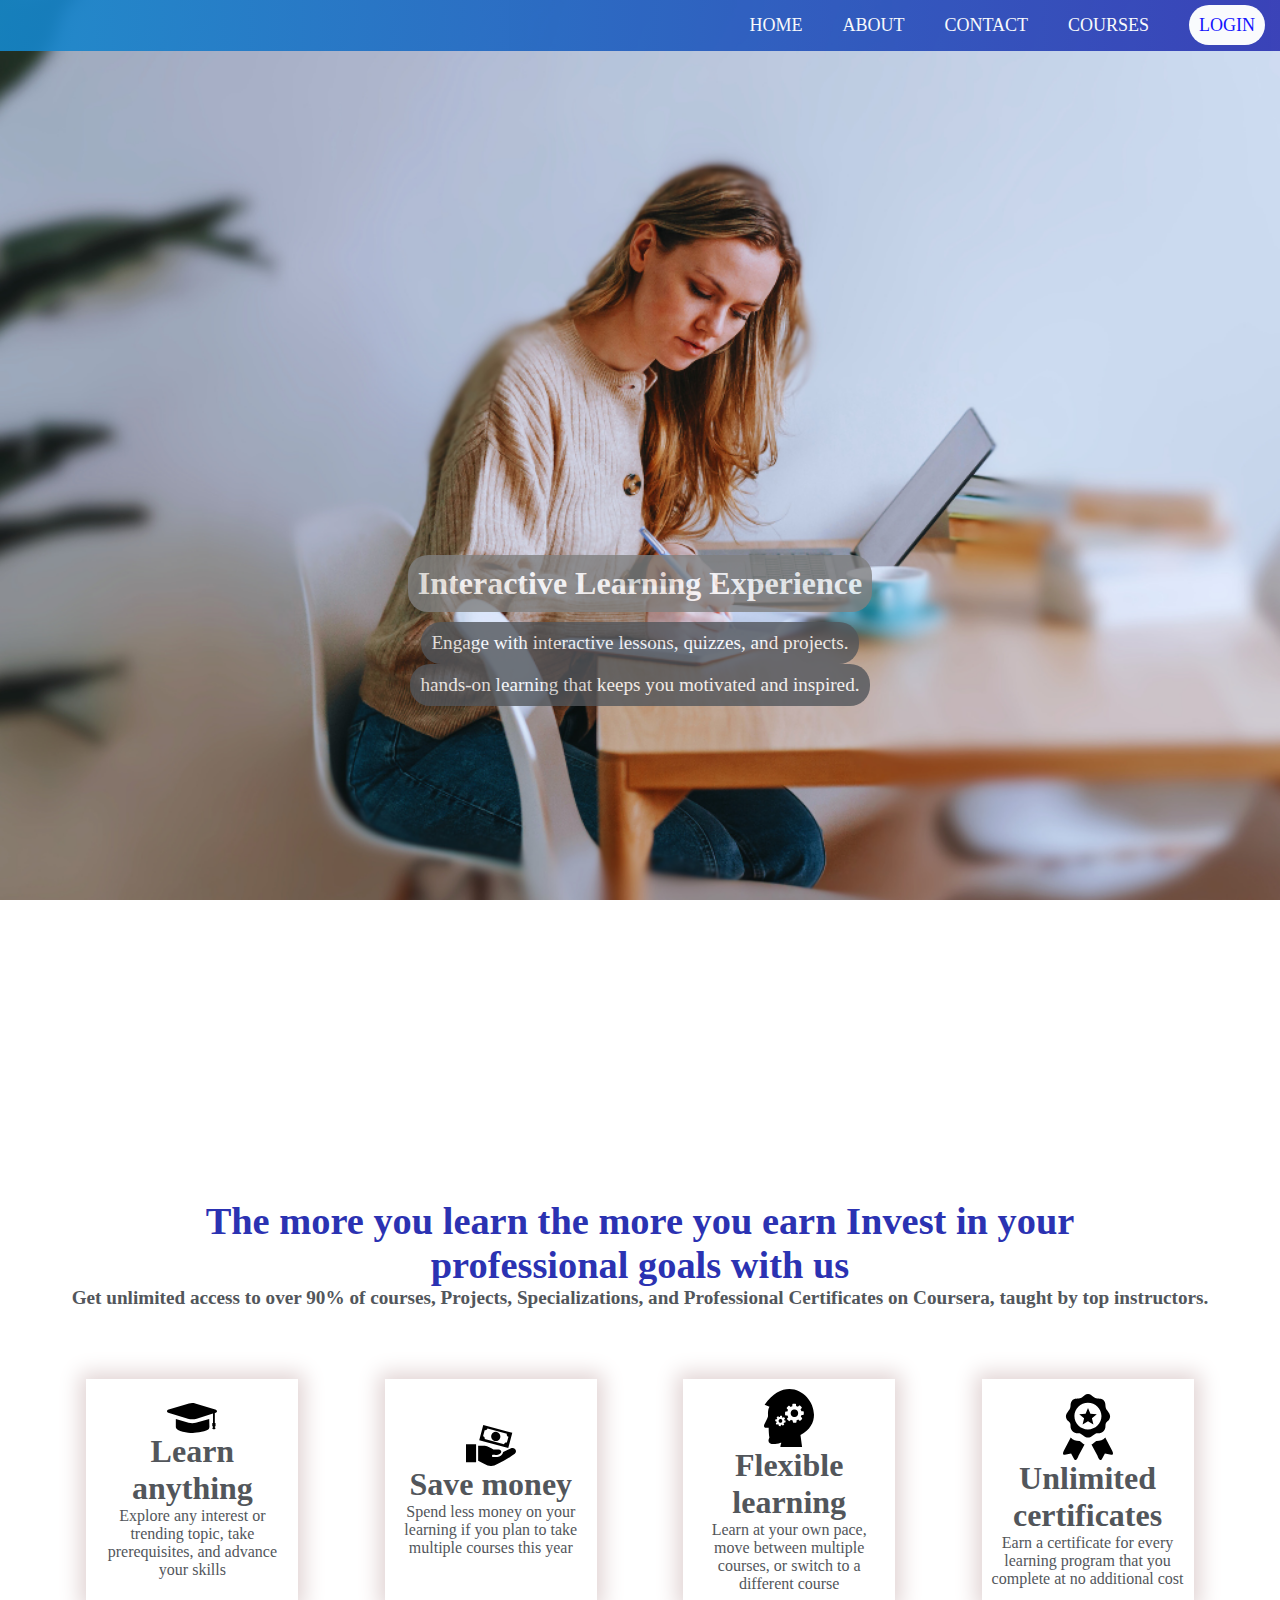
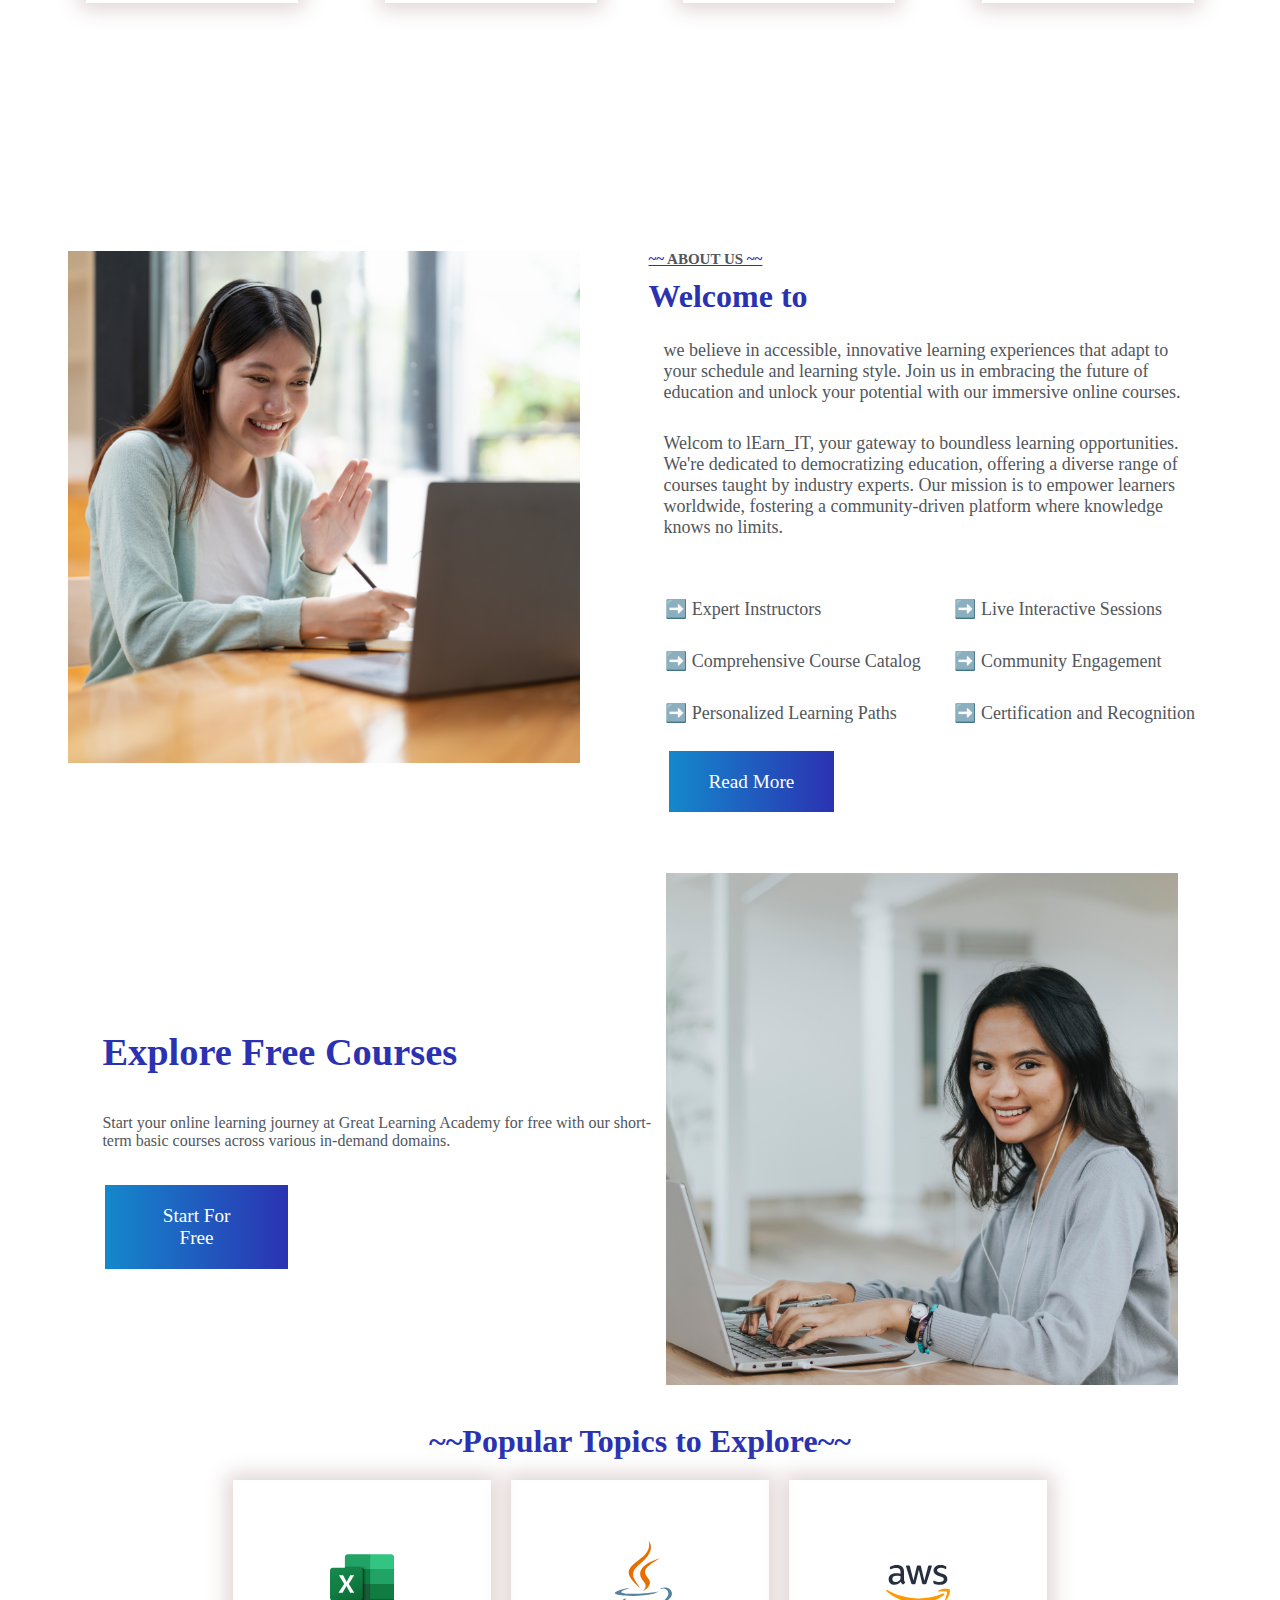
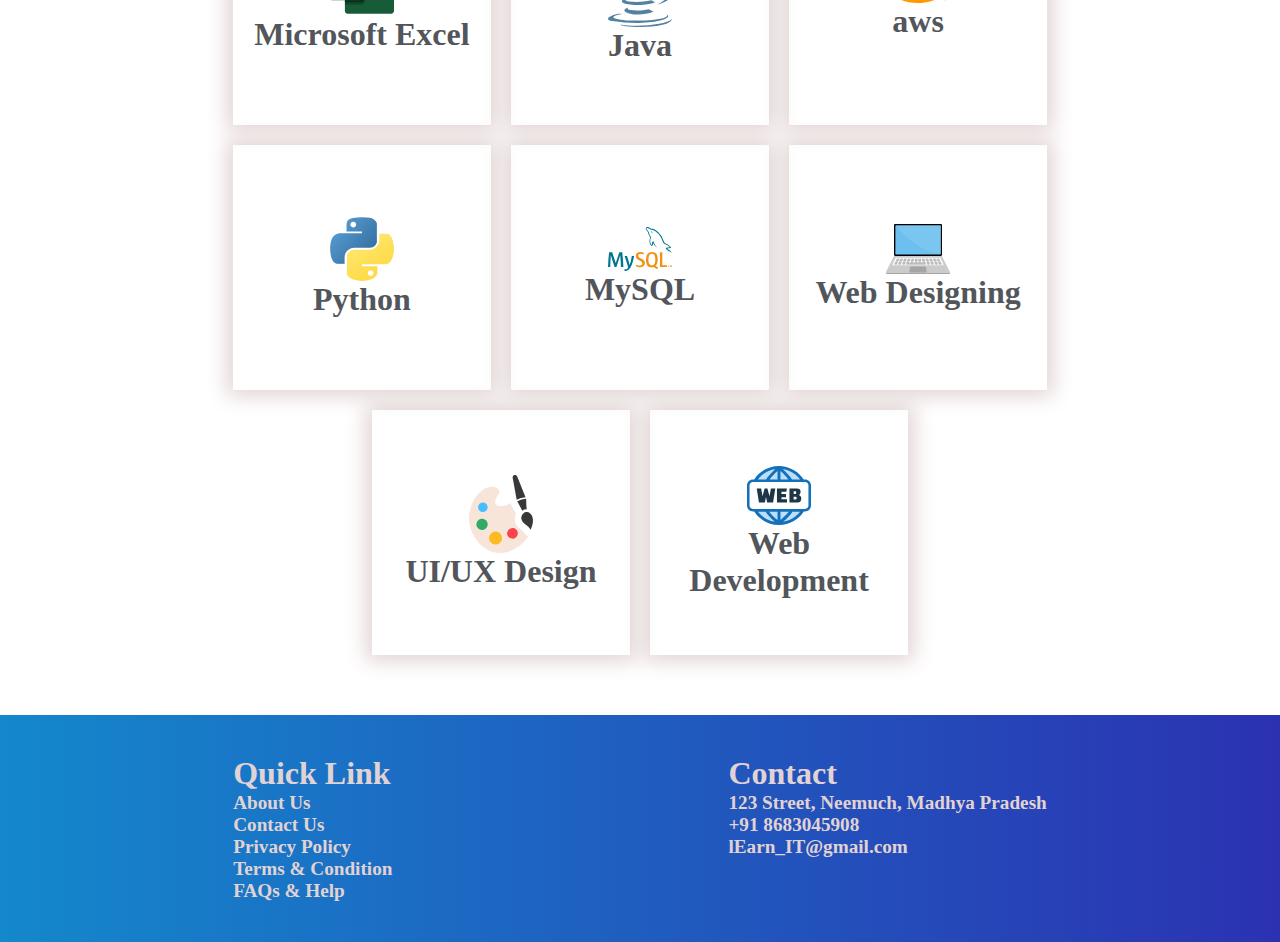
==== index.html @ a5e58083 "Add files via upload" ====
<!DOCTYPE html>
<html lang="en">

<head>
    <meta charset="UTF-8">
    <meta name="viewport" content="width=device-width, initial-scale=1.0">
    <title></title>
    <link rel="stylesheet" href="style.css">
    <link rel="stylesheet" href="utils.css">

</head>

<body>
    <section id="header">
        <header>
            <nav>
                <ul class="flex navigation">
                    <li><a href="/index.html" class="color1 dec-none">Home</a></li>
                    <li><a href="/about.html" class="color1 dec-none">About</a></li>
                    <li><a href="/contact.html" class="color1 dec-none">Contact</a></li>
                    <li><a href="/courses.html" class="color1 dec-none">Courses</a></li>
                    <li><a href="/login.html" class="button dec-none">Login</a></li>
                </ul>
            </nav>
            <div class="nav2">
                <h1>Interactive Learning Experience</h1>
                <p>Engage with interactive lessons, quizzes, and
                    projects. </p>
                <p>hands-on learning that keeps you motivated and inspired.</p>
            </div>
        </header>
    </section>
    <section id="header2">
        <div class="row1-2">
            <div class="row1">
                <h1>The more you learn the more you earn Invest in your professional goals with us</h1>
                <p>Get unlimited access to over 90% of courses, Projects, Specializations, and Professional Certificates
                    on
                    Coursera,
                    taught by top instructors.</p>
            </div>
            <div class="row2">
                <div class="card">
                    <img src="/graduation-cap-icon.svg" alt="learn">
                    <h1>Learn anything</h1>
                    <p>Explore any interest or trending topic, take prerequisites, and advance your skills</p>
                </div>
                <div class="card">
                    <img src="/hand-money-income-note-icon.svg" alt="save">
                    <h1>Save money</h1>
                    <p>Spend less money on your learning if you plan to take multiple courses this year</p>
                </div>
                <div class="card">
                    <img src="/solution-strategy-icon.svg" alt="Mind">
                    <h1>Flexible learning</h1>
                    <p>Learn at your own pace, move between multiple courses, or switch to a different course</p>
                </div>
                <div class="card">
                    <img src="/certificate-medal-quality-icon.svg" alt="certificate">
                    <h1>Unlimited certificates</h1>
                    <p>Earn a certificate for every learning program that you complete at no additional cost</p>
                </div>
            </div>
        </div>
    </section>
    <section id="about">
        <div class="about-img">
            <img src="/about-img.png" alt="about">
        </div>
        <div class="about-text">
            <h1><span style="color: #2b32b2;">~~ </span>ABOUT US <span style="color: #2b32b2;">~~ </span></h1>
            <h2>Welcome to</h2>
            <p>we believe in accessible, innovative learning experiences that adapt to your schedule and learning style.
                Join us in
                embracing the future of education and unlock your potential with our immersive online courses.

            </p>
            <p>Welcom to lEarn_IT, your gateway to boundless learning opportunities. We're dedicated to
                democratizing
                education,
                offering a diverse range of courses taught by industry experts. Our mission is to empower learners
                worldwide, fostering
                a community-driven platform where knowledge knows no limits.</p>
            </p>
            <div class="about-2">
                <div>
                    <p>➡️ Expert Instructors</p>
                    <p>➡️ Comprehensive Course Catalog</p>
                    <p>➡️ Personalized Learning Paths</p>
                </div>
                <div>
                    <p>➡️ Live Interactive Sessions</p>
                    <p>➡️ Community Engagement</p>
                    <p>➡️ Certification and Recognition</p>
                </div>
            </div>
            <a href="/about.html" class="button-2">Read More</a>
        </div>
        <div class="explore-more">
            <div class="explore-more-text">
                <h2>Explore Free Courses</h2>
                <p>Start your online learning journey at Great Learning Academy for free with our short-term basic
                    courses
                    across various
                    in-demand domains.
                    <a href="/courses.html" class="button-2">Start For Free</a>
            </div>
            <div class="explore-img">
                <img src="/explore-img.png" alt="explore">
            </div>
        </div>
        <div class="poularCoursesContainer">
            <h2>~~Popular Topics to Explore~~</h2>
            <div class="popular-courses">
                <div class="card1">
                    <img src="/microsoft-excel-icon.svg" alt="PopularCourses">
                    <h1>Microsoft Excel</h1>
                </div>
                <div class="card1">
                    <img src="/java-programming-language-icon.svg" alt="PopularCourses">
                    <h1>Java</h1>
                </div>
                <div class="card1">
                    <img src="/aws-icon.svg" alt="PopularCourses">
                    <h1>aws</h1>
                </div>
                <div class="card1">
                    <img src="/python-programming-language-icon.svg" alt="PopularCourses">
                    <h1>Python</h1>
                </div>
                <div class="card1">
                    <img src="/mysql-icon.svg" alt="PopularCourses">
                    <h1>MySQL</h1>
                </div>
                <div class="card1">
                    <img src="/laptop-open-icon.svg" alt="">
                    <h1>Web Designing</h1>
                </div>
                <div class="card1">
                    <img src="/painting-icon.svg" alt="PopularCourses">
                    <h1>UI/UX Design</h1>
                </div>
                <div class="card1">
                    <img src="/web-globe-icon.svg" alt="PopularCourses">
                    <h1>Web Development</h1>
                </div>
            </div>
        </div>
    </section>
    <footer>
        <div class="left">
            <ul>
                <li style="font-size: xx-large;">Quick Link</li>
                <li>About Us</li>
                <li>Contact Us</li>
                <li>Privacy Policy </li>
                <li>Terms & Condition</li>
                <li>FAQs & Help</li>
        </div>
        <div class="center">
            <ul>
                <li style="font-size: xx-large;">Contact</li>
                <li>123 Street, Neemuch, Madhya Pradesh</li>

                <li> +91 8683045908</li>

                <li>lEarn_IT@gmail.com</li>
            </ul>
        </div>
    </footer>
</body>

</html>
---- style.css ----
* {
    margin: 0;
    padding: 0;
    font-family: serif;
}

body::-webkit-scrollbar {
    display: none;
}

/* Header Section */

nav {
    background-image: linear-gradient(to right, #1488cc, #2b32b2);
    padding: 10px;
    position: relative;
    opacity: 90%;
}

.nav2 {
    position: relative;
    background-image: url(/banner.png);
    background-repeat: no-repeat;
    background-size: cover;
    background-position: center;
    height: 100vh;
    width: 100vw;
    display: flex;
    top: -51px;
    z-index: -1;
    display: flex;
    flex-direction: column;
    align-items: center;
    justify-content: center;
}

.nav2 h1 {
    font-size: xx-large;
    bottom: 20vh;
    color: white;
    background-color: gray;
    text-align: center;
    opacity: 80%;
    padding: 10px;
    margin: 10px;
    margin-top: 40vh;
    border-radius: 20px;
}

.nav2 p {
    font-size: larger;
    bottom: 5vh;
    color: white;
    background-color: #52565b;
    opacity: 80%;
    padding: 10px;
    border-radius: 20px;
}

.navigation {
    gap: 40px;
    list-style: none;
    font-size: large;
    margin: 5px;
    text-transform: uppercase;
}

.row1-2 {
    height: 100vh;
    display: flex;
    flex-direction: column;
    justify-content: center;
}

.row1 {
    display: flex;
    flex-direction: column;
    justify-content: center;
    align-items: center;
    text-align: center;
}

.row1 h1 {
    color: #2b32b2;
    font-size: 3vw;
    width: 80vw;
}

.row1 p {
    color: #52565b;
    font-weight: bold;
    font-size: larger;
}

.row2 {
    display: flex;
    justify-content: space-evenly;
    width: 100vw;
    flex-wrap: wrap;
}

.card {
    color: #52565b;
    margin-top: 70px;
    width: 15vw;
    display: flex;
    flex-direction: column;
    justify-content: center;
    align-items: center;
    box-shadow: #e1d3d3 0px 0px 20px 6px;
    padding: 10px;
    text-align: center;
}

.card:hover {
    cursor: context-menu;
    box-shadow: inset #e1d3d3 0px 0px 20px 6px;
    transform: scale(1, 1.07);
    transform-origin: bottom;
    transition-duration: 100ms;
    /* background-color: #2b32b2; */
}

.card img {
    justify-content: center;
    width: 50px;
}

#about {
    display: flex;
    flex-wrap: wrap;
    justify-content: space-evenly;
    color: #52565b;
}

.about-img img {
    width: 40vw;
}

.about-text {
    width: 44vw;
}

.about-text h1 {
    font-size: 15px;
    text-decoration: underline #2b32b2;
}

.about-text h2 {
    font-size: xx-large;
    font-weight: bold;
    padding: 10px 0px 10px 0px;
    color: #2b32b2;
}

.about-text a {
    margin-left: 20px;
    padding: 20px 40px 20px 40px;
}

.about-text p {
    font-size: large;
    padding: 15px;
}

.about-2 {
    display: flex;
    justify-content: space-around;
    margin-bottom: 32px;
}

.explore-more {
    margin-top: 80px;
    display: flex;
    justify-content: space-around;
    margin-bottom: 32px;
}

.explore-more-text {
    width: 44vw;
    display: flex;
    flex-direction: column;
    gap: 30px;
    justify-content: center;
    position: relative;
    top: 3px;
}

.explore-more-text h2 {
    font-size: 3vw;
    font-weight: bolder;
    padding: 10px 0px 10px 0px;
    color: #2b32b2;
}

.explore-img img {
    width: 40vw;
}

.explore-more a {
    position: relative;
    display: block;
    margin-left: 20px;
    right: 17px;
    top: 20px;
    padding: 20px 40px 20px 40px;
    width: 8vw;
}

.popular-courses {
    display: flex;
    flex-wrap: wrap;
    flex-direction: row;
    gap: 20px;
    width: 85vw;
    justify-content: center;
    align-items: center;
    align-content: center;
    text-align: center;
    margin-bottom: 60px;
}

.card1 {
    color: #52565b;
    width: 18.6vw;
    height: 25vh;
    display: flex;
    flex-direction: column;
    justify-content: center;
    align-items: center;
    box-shadow: #e1d3d3 0px 0px 20px 6px;
    padding: 10px;
    text-align: center;
}

.card1 img {
    width: 5vw;
}

.poularCoursesContainer h2 {
    text-align: center;
    padding-top: 2px;
    color: #2b32b2;
    margin-bottom: 20px;
    font-size: xx-large;
    font-weight: bolder;
}

footer {
    display: flex;
    flex-direction: row;
    justify-content: center;
    gap: 20vw;
    background-image: linear-gradient(to right, #1488cc, #2b32b2);
}

footer ul {
    list-style: none;
    padding: 40px;
}

footer ul li {
    color: #e1d3d3;
    font-size: larger;
    font-weight: bolder;
    cursor: pointer;
}
---- utils.css ----
.button {
    color: blue;
    background-color: white;
    border-radius: 50px;
    padding: 10px;
}

.button:hover {
    box-shadow: white 0px 0px 20px 7px;
}

.flex {
    display: flex;
    justify-content: flex-end;
}

.color1 {
    color: white;
}

.dec-none {
    text-decoration: none;
}

.button-2 {
    margin-top: 15px;
    background-image: linear-gradient(to right, #1488cc, #2b32b2);
    width: 15vw;
    text-align: center;
    font-size: larger;
    cursor: pointer;
    color: white;
    text-decoration: none;
}

.button-2:hover {
    box-shadow: #2b32b2 0px 0px 20px 8px;
    text-shadow: white 0px 0px 11px;
}
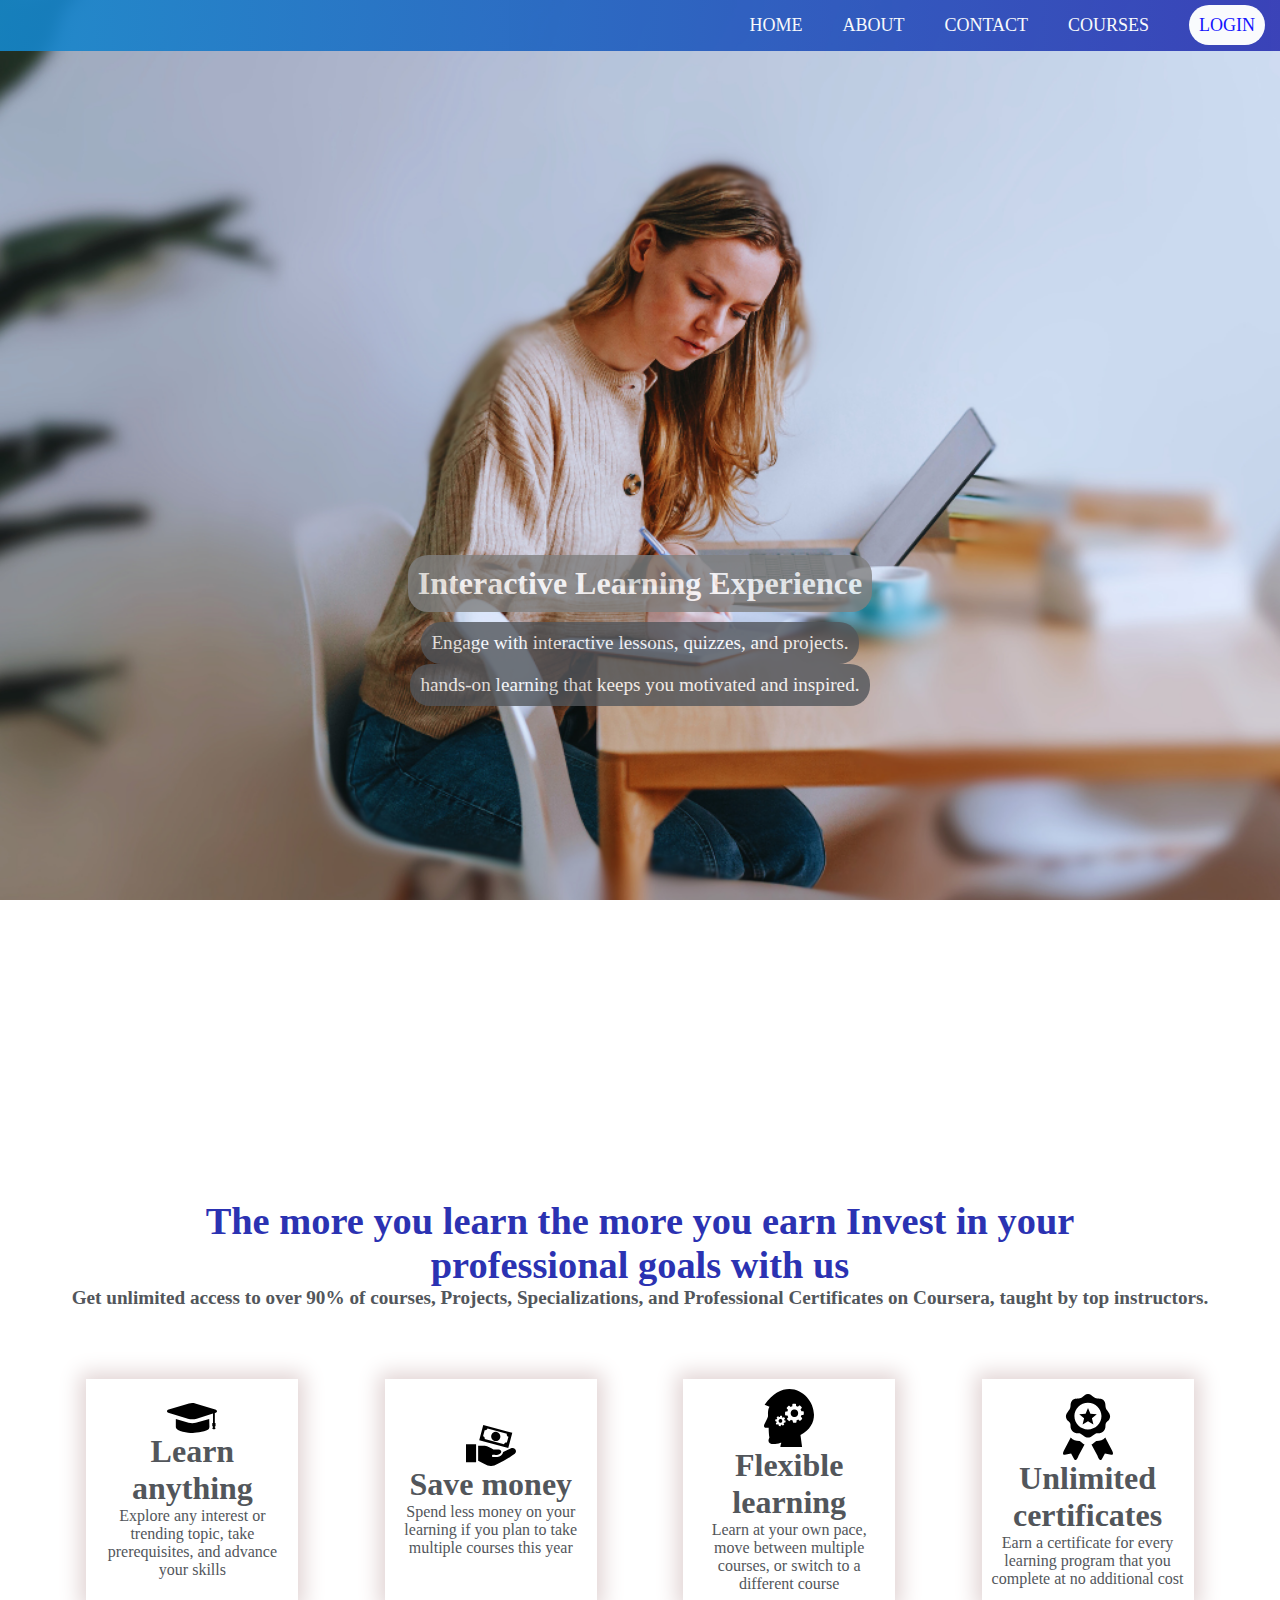
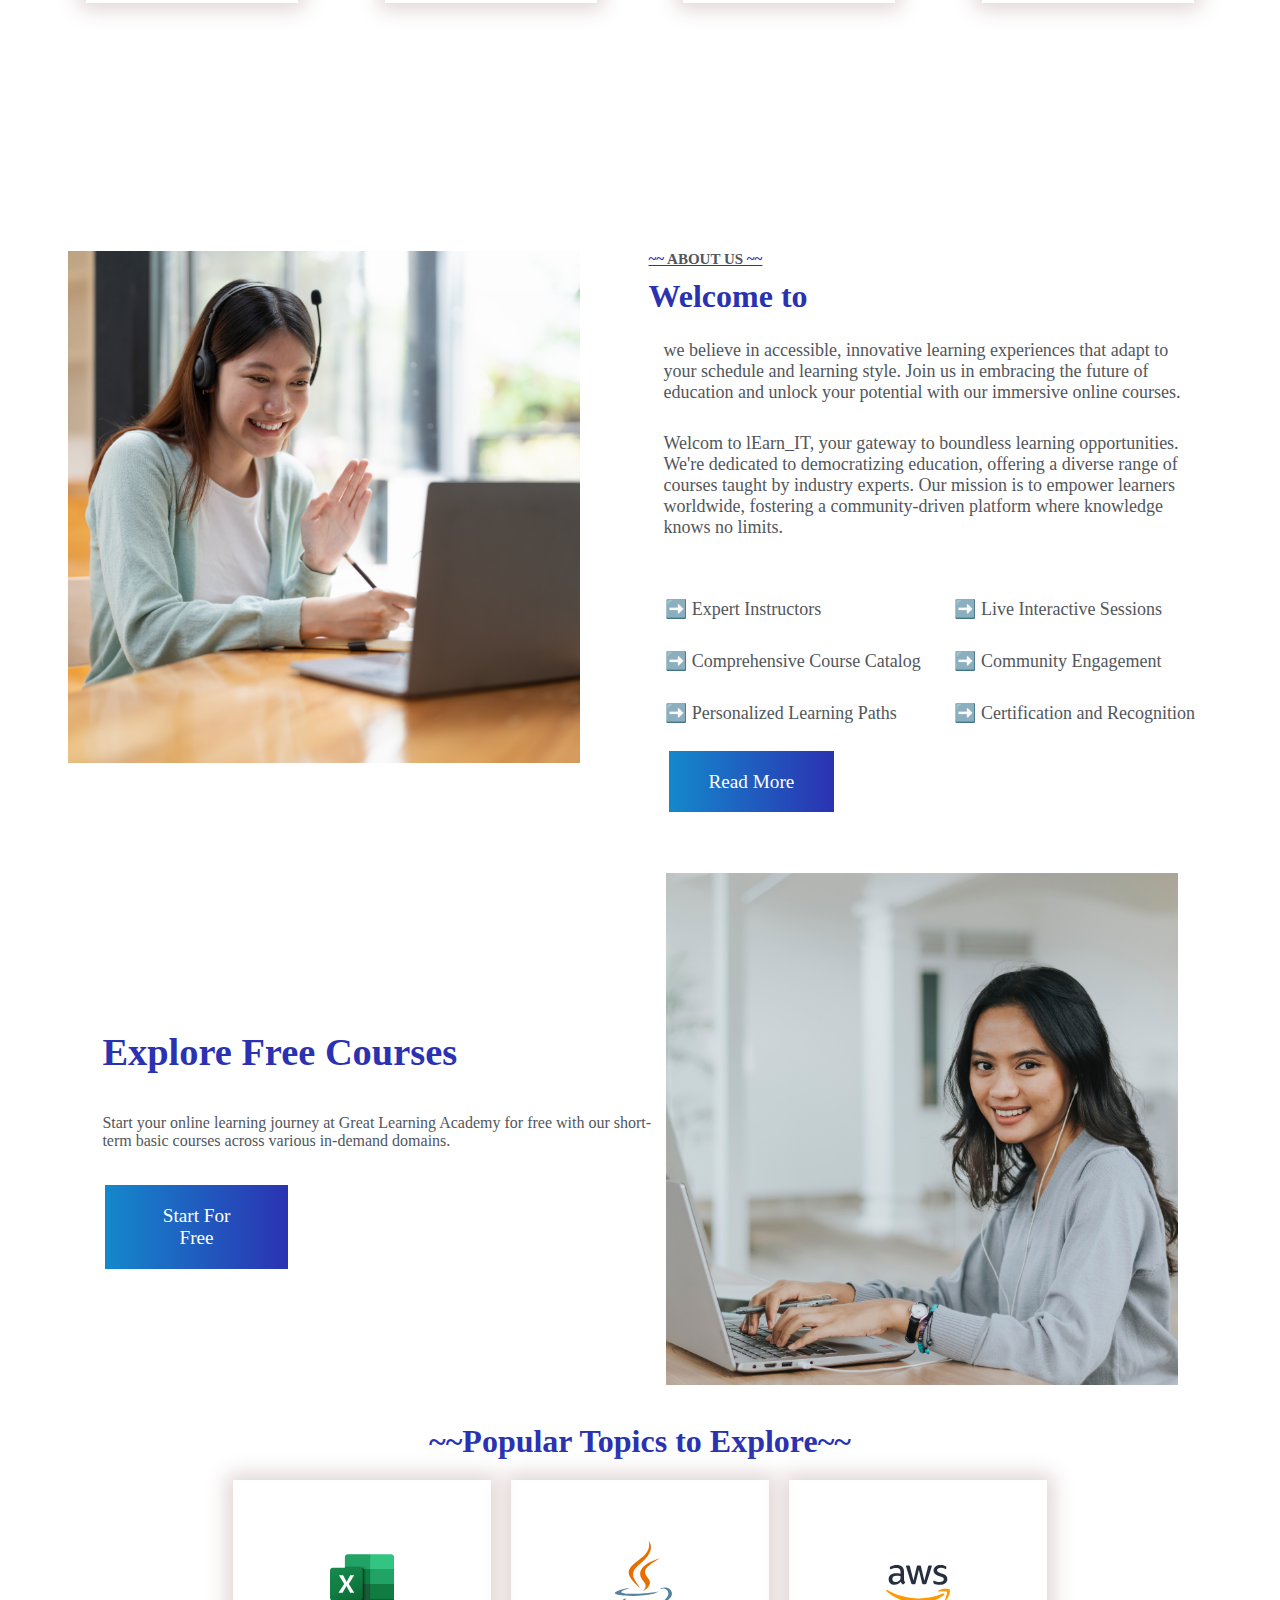
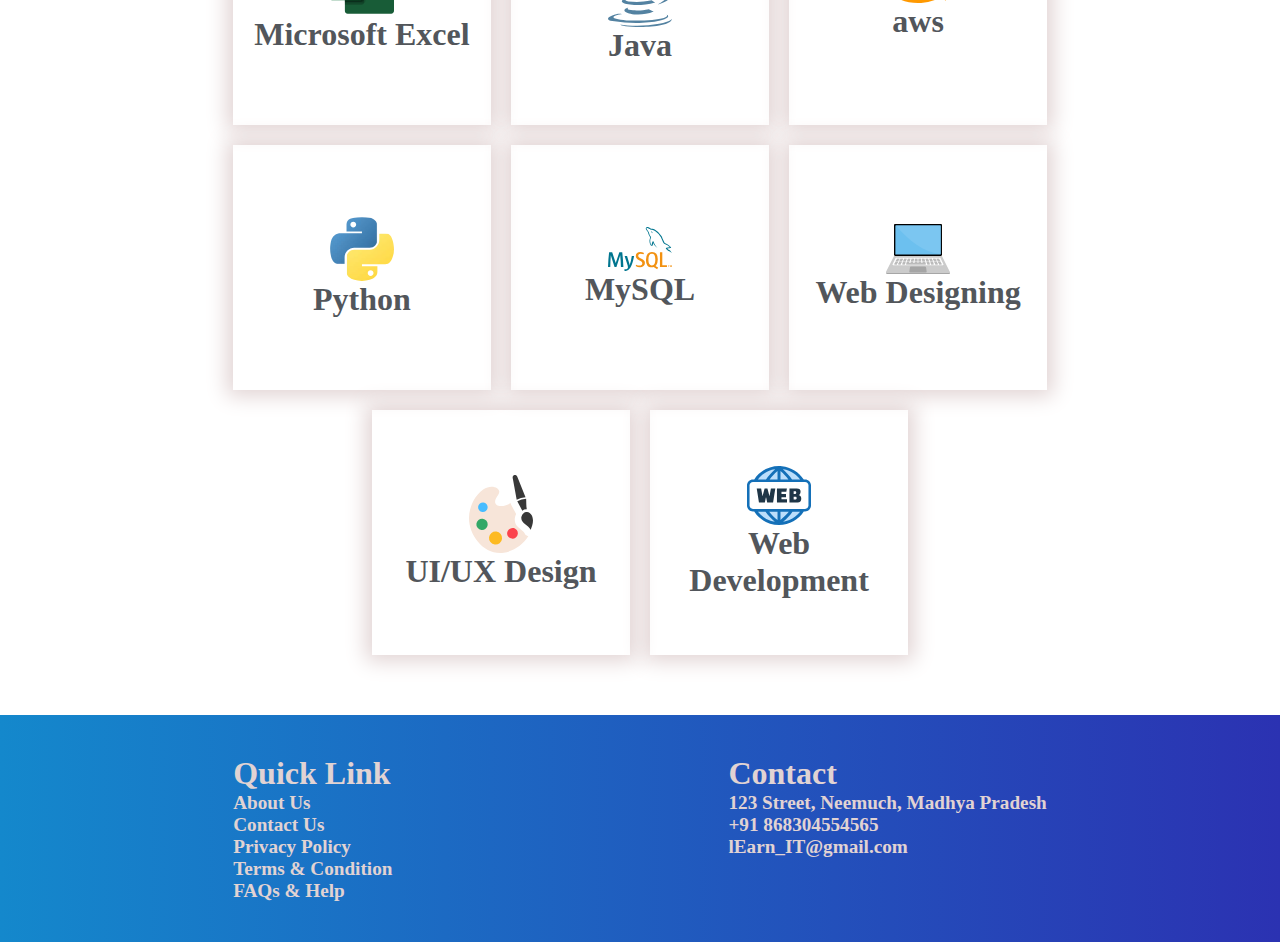
==== commit 5506161a: "Update index.html" ====
--- a/index.html
+++ b/index.html
@@ -15,11 +15,11 @@
         <header>
             <nav>
                 <ul class="flex navigation">
-                    <li><a href="/index.html" class="color1 dec-none">Home</a></li>
-                    <li><a href="/about.html" class="color1 dec-none">About</a></li>
-                    <li><a href="/contact.html" class="color1 dec-none">Contact</a></li>
-                    <li><a href="/courses.html" class="color1 dec-none">Courses</a></li>
-                    <li><a href="/login.html" class="button dec-none">Login</a></li>
+                    <li><a href="index.html" class="color1 dec-none">Home</a></li>
+                    <li><a href="about.html" class="color1 dec-none">About</a></li>
+                    <li><a href="contact.html" class="color1 dec-none">Contact</a></li>
+                    <li><a href="courses.html" class="color1 dec-none">Courses</a></li>
+                    <li><a href="login.html" class="button dec-none">Login</a></li>
                 </ul>
             </nav>
             <div class="nav2">
@@ -41,22 +41,22 @@
             </div>
             <div class="row2">
                 <div class="card">
-                    <img src="/graduation-cap-icon.svg" alt="learn">
+                    <img src="graduation-cap-icon.svg" alt="learn">
                     <h1>Learn anything</h1>
                     <p>Explore any interest or trending topic, take prerequisites, and advance your skills</p>
                 </div>
                 <div class="card">
-                    <img src="/hand-money-income-note-icon.svg" alt="save">
+                    <img src="hand-money-income-note-icon.svg" alt="save">
                     <h1>Save money</h1>
                     <p>Spend less money on your learning if you plan to take multiple courses this year</p>
                 </div>
                 <div class="card">
-                    <img src="/solution-strategy-icon.svg" alt="Mind">
+                    <img src="solution-strategy-icon.svg" alt="Mind">
                     <h1>Flexible learning</h1>
                     <p>Learn at your own pace, move between multiple courses, or switch to a different course</p>
                 </div>
                 <div class="card">
-                    <img src="/certificate-medal-quality-icon.svg" alt="certificate">
+                    <img src="certificate-medal-quality-icon.svg" alt="certificate">
                     <h1>Unlimited certificates</h1>
                     <p>Earn a certificate for every learning program that you complete at no additional cost</p>
                 </div>
@@ -65,7 +65,7 @@
     </section>
     <section id="about">
         <div class="about-img">
-            <img src="/about-img.png" alt="about">
+            <img src="about-img.png" alt="about">
         </div>
         <div class="about-text">
             <h1><span style="color: #2b32b2;">~~ </span>ABOUT US <span style="color: #2b32b2;">~~ </span></h1>
@@ -94,7 +94,7 @@
                     <p>➡️ Certification and Recognition</p>
                 </div>
             </div>
-            <a href="/about.html" class="button-2">Read More</a>
+            <a href="about.html" class="button-2">Read More</a>
         </div>
         <div class="explore-more">
             <div class="explore-more-text">
@@ -103,45 +103,45 @@
                     courses
                     across various
                     in-demand domains.
-                    <a href="/courses.html" class="button-2">Start For Free</a>
+                    <a href="courses.html" class="button-2">Start For Free</a>
             </div>
             <div class="explore-img">
-                <img src="/explore-img.png" alt="explore">
+                <img src="explore-img.png" alt="explore">
             </div>
         </div>
         <div class="poularCoursesContainer">
             <h2>~~Popular Topics to Explore~~</h2>
             <div class="popular-courses">
                 <div class="card1">
-                    <img src="/microsoft-excel-icon.svg" alt="PopularCourses">
+                    <img src="microsoft-excel-icon.svg" alt="PopularCourses">
                     <h1>Microsoft Excel</h1>
                 </div>
                 <div class="card1">
-                    <img src="/java-programming-language-icon.svg" alt="PopularCourses">
+                    <img src="java-programming-language-icon.svg" alt="PopularCourses">
                     <h1>Java</h1>
                 </div>
                 <div class="card1">
-                    <img src="/aws-icon.svg" alt="PopularCourses">
+                    <img src="aws-icon.svg" alt="PopularCourses">
                     <h1>aws</h1>
                 </div>
                 <div class="card1">
-                    <img src="/python-programming-language-icon.svg" alt="PopularCourses">
+                    <img src="python-programming-language-icon.svg" alt="PopularCourses">
                     <h1>Python</h1>
                 </div>
                 <div class="card1">
-                    <img src="/mysql-icon.svg" alt="PopularCourses">
+                    <img src="mysql-icon.svg" alt="PopularCourses">
                     <h1>MySQL</h1>
                 </div>
                 <div class="card1">
-                    <img src="/laptop-open-icon.svg" alt="">
+                    <img src="laptop-open-icon.svg" alt="">
                     <h1>Web Designing</h1>
                 </div>
                 <div class="card1">
-                    <img src="/painting-icon.svg" alt="PopularCourses">
+                    <img src="painting-icon.svg" alt="PopularCourses">
                     <h1>UI/UX Design</h1>
                 </div>
                 <div class="card1">
-                    <img src="/web-globe-icon.svg" alt="PopularCourses">
+                    <img src="web-globe-icon.svg" alt="PopularCourses">
                     <h1>Web Development</h1>
                 </div>
             </div>
@@ -162,7 +162,7 @@
                 <li style="font-size: xx-large;">Contact</li>
                 <li>123 Street, Neemuch, Madhya Pradesh</li>
 
-                <li> +91 8683045908</li>
+                <li> +91 868304554565</li>
 
                 <li>lEarn_IT@gmail.com</li>
             </ul>
@@ -170,4 +170,4 @@
     </footer>
 </body>
 
-</html>+</html>
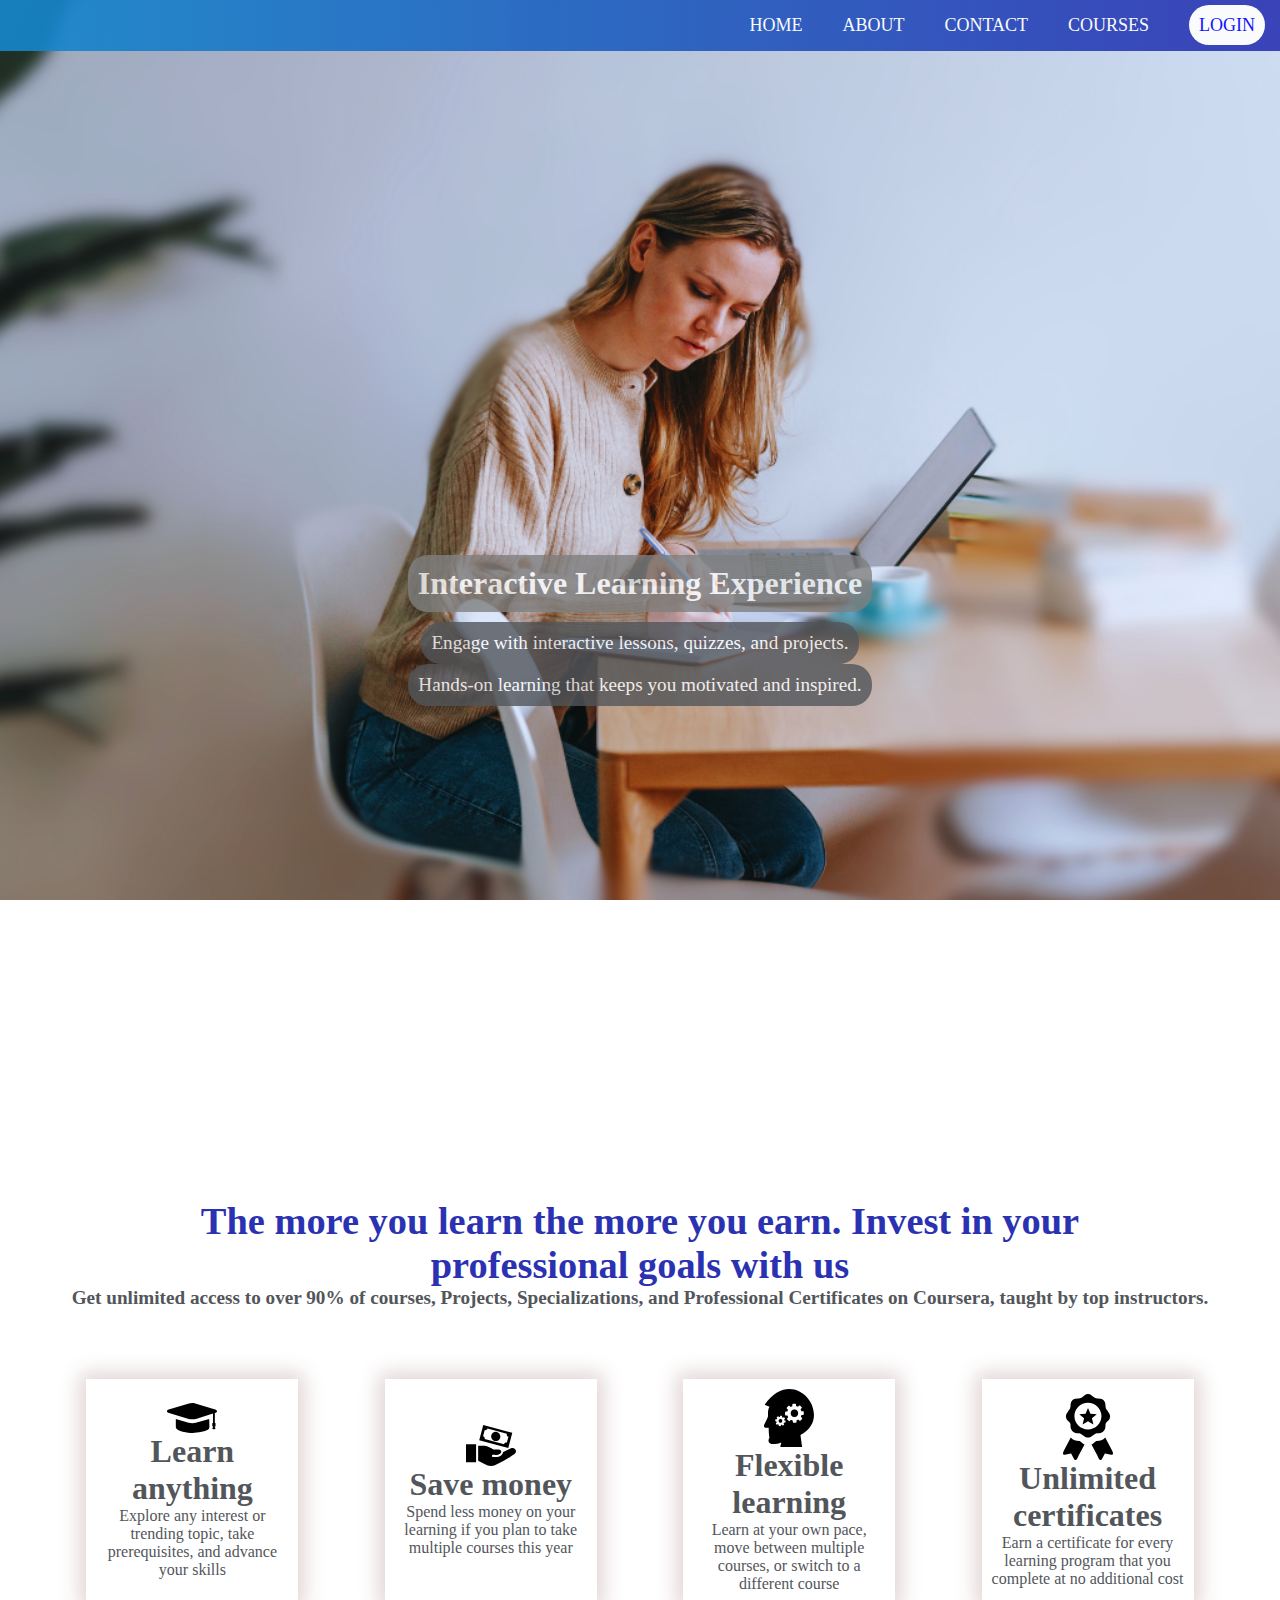
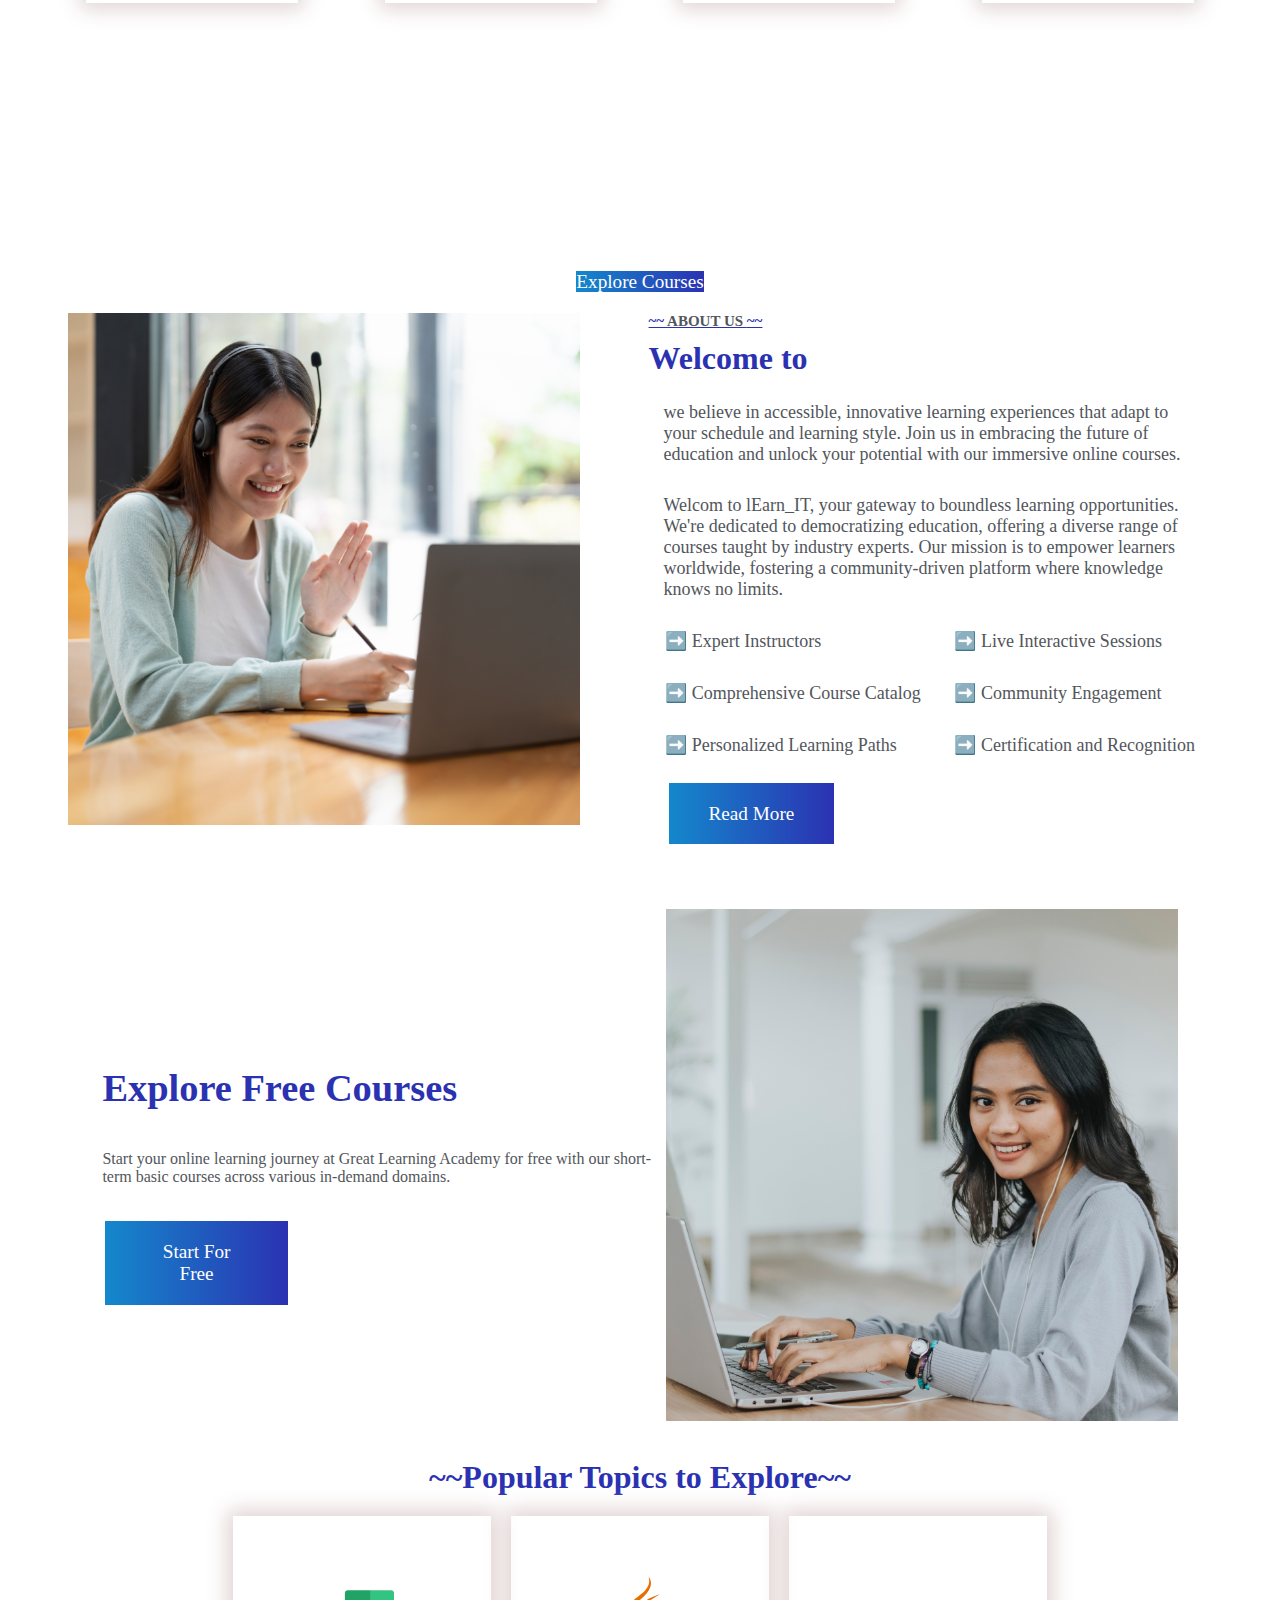
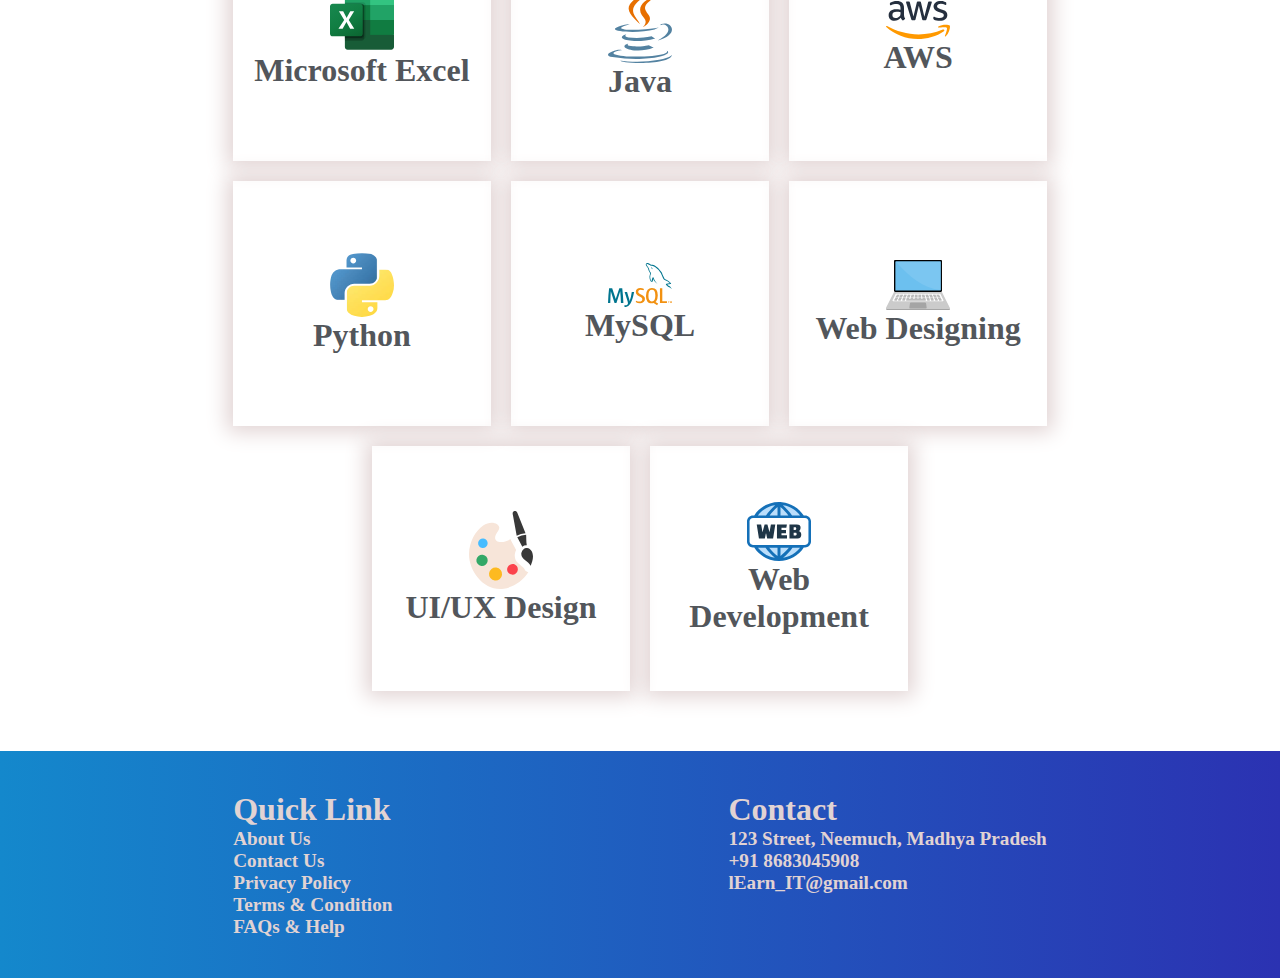
==== commit 68341868: "Update index.html" ====
--- a/index.html
+++ b/index.html
@@ -4,10 +4,24 @@
 <head>
     <meta charset="UTF-8">
     <meta name="viewport" content="width=device-width, initial-scale=1.0">
-    <title></title>
+    <title>Home</title>
     <link rel="stylesheet" href="style.css">
     <link rel="stylesheet" href="utils.css">
+    <script>
+        window.onload = function() {
+            const loggedIn = localStorage.getItem('loggedIn') === 'true';
+            const loginButton = document.getElementById('login-button');
+            const profilePic = document.getElementById('profile-pic');
 
+            if (loggedIn) {
+                loginButton.style.display = 'none';
+                profilePic.style.display = 'block';
+            } else {
+                loginButton.style.display = 'block';
+                profilePic.style.display = 'none';
+            }
+        };
+    </script>
 </head>
 
 <body>
@@ -19,25 +33,24 @@
                     <li><a href="about.html" class="color1 dec-none">About</a></li>
                     <li><a href="contact.html" class="color1 dec-none">Contact</a></li>
                     <li><a href="courses.html" class="color1 dec-none">Courses</a></li>
-                    <li><a href="login.html" class="button dec-none">Login</a></li>
+                    <li id="login-button"><a href="login.html" class="button dec-none">Login</a></li>
+                    <li id="profile-pic" style="display:none;">
+                        <img src="https://oyepriyansh.pages.dev/i/5nf5fd.png" alt="Profile" width="40">
+                    </li>
                 </ul>
             </nav>
             <div class="nav2">
                 <h1>Interactive Learning Experience</h1>
-                <p>Engage with interactive lessons, quizzes, and
-                    projects. </p>
-                <p>hands-on learning that keeps you motivated and inspired.</p>
+                <p>Engage with interactive lessons, quizzes, and projects.</p>
+                <p>Hands-on learning that keeps you motivated and inspired.</p>
             </div>
         </header>
     </section>
     <section id="header2">
         <div class="row1-2">
             <div class="row1">
-                <h1>The more you learn the more you earn Invest in your professional goals with us</h1>
-                <p>Get unlimited access to over 90% of courses, Projects, Specializations, and Professional Certificates
-                    on
-                    Coursera,
-                    taught by top instructors.</p>
+                <h1>The more you learn the more you earn. Invest in your professional goals with us</h1>
+                <p>Get unlimited access to over 90% of courses, Projects, Specializations, and Professional Certificates on Coursera, taught by top instructors.</p>
             </div>
             <div class="row2">
                 <div class="card">
@@ -63,6 +76,9 @@
             </div>
         </div>
     </section>
+    <div style="text-align: center; margin: 20px 0;">
+        <a href="courses.html" class="button-2">Explore Courses</a>
+    </div>
     <section id="about">
         <div class="about-img">
             <img src="about-img.png" alt="about">
@@ -73,7 +89,6 @@
             <p>we believe in accessible, innovative learning experiences that adapt to your schedule and learning style.
                 Join us in
                 embracing the future of education and unlock your potential with our immersive online courses.
-
             </p>
             <p>Welcom to lEarn_IT, your gateway to boundless learning opportunities. We're dedicated to
                 democratizing
@@ -81,7 +96,6 @@
                 offering a diverse range of courses taught by industry experts. Our mission is to empower learners
                 worldwide, fostering
                 a community-driven platform where knowledge knows no limits.</p>
-            </p>
             <div class="about-2">
                 <div>
                     <p>➡️ Expert Instructors</p>
@@ -122,7 +136,7 @@
                 </div>
                 <div class="card1">
                     <img src="aws-icon.svg" alt="PopularCourses">
-                    <h1>aws</h1>
+                    <h1>AWS</h1>
                 </div>
                 <div class="card1">
                     <img src="python-programming-language-icon.svg" alt="PopularCourses">
@@ -156,14 +170,13 @@
                 <li>Privacy Policy </li>
                 <li>Terms & Condition</li>
                 <li>FAQs & Help</li>
+            </ul>
         </div>
         <div class="center">
             <ul>
                 <li style="font-size: xx-large;">Contact</li>
                 <li>123 Street, Neemuch, Madhya Pradesh</li>
-
-                <li> +91 868304554565</li>
-
+                <li> +91 8683045908</li>
                 <li>lEarn_IT@gmail.com</li>
             </ul>
         </div>
--- a/style.css
+++ b/style.css
@@ -19,7 +19,7 @@
 
 .nav2 {
     position: relative;
-    background-image: url(/banner.png);
+    background-image: url(banner.png);
     background-repeat: no-repeat;
     background-size: cover;
     background-position: center;
@@ -264,4 +264,169 @@
     font-size: larger;
     font-weight: bolder;
     cursor: pointer;
-}+}
+
+@media only screen and (max-width: 600px) {
+    .navigation {
+        gap: 10px;
+        font-size: medium;
+        margin: 20px 0px 20px 0px;
+        font-size: 15px;
+    }
+
+    .nav2 h1 {
+        font-size: xx-large;
+        bottom: 50vh;
+        color: white;
+        background-color: gray;
+        text-align: center;
+        opacity: 80%;
+        padding: 10px;
+        margin: 10px;
+        margin-top: 15vh;
+        border-radius: 20px;
+    }
+
+    .nav2 p {
+        font-size: larger;
+        bottom: 70vh;
+        color: white;
+        background-color: #52565b;
+        opacity: 80%;
+        padding: 10px;
+        border-radius: 20px;
+    }
+
+    .row1 h1 {
+        color: #2b32b2;
+        font-size: x-large;
+        width: 100vw;
+    }
+
+    .row1 p {
+        margin-top: 15px;
+        color: #52565b;
+        font-weight: bold;
+        font-size: medium;
+    }
+
+    .card {
+        margin-top: 20px;
+        width: 130px;
+    }
+
+    #about {
+        display: flex;
+        flex-wrap: wrap;
+        justify-content: space-evenly;
+        color: #52565b;
+    }
+
+    .about-img img {
+        margin-top: 50px;
+        width: 90vw;
+        margin-bottom: 50px;
+    }
+
+    .about-text {
+        width: 100vw;
+    }
+
+    .about-text h1 {
+        font-size: 15px;
+        text-decoration: underline #2b32b2;
+        text-align: center;
+    }
+
+    .about-text h2 {
+        font-size: xx-large;
+        text-align: center;
+        font-weight: bold;
+        /* padding: 10px 0px 10px 0px; */
+        color: #2b32b2;
+        text-align: center;
+    }
+
+    .explore-more {
+        margin-top: 80px;
+        text-align: center;
+        display: flex;
+        flex-wrap: wrap;
+        justify-content: space-around;
+        margin-bottom: 32px;
+    }
+
+    .explore-more-text {
+        width: 100vw;
+        display: flex;
+        flex-direction: column;
+        gap: 30px;
+        justify-content: center;
+        /* position: relative; */
+        /* top: 3px; */
+    }
+
+    .explore-more-text h2 {
+        font-size: 30px;
+        font-weight: bolder;
+        padding: 10px 0px 10px 0px;
+        color: #2b32b2;
+    }
+
+    .explore-img img {
+        width: 90vw;
+    }
+
+    .explore-more a {
+        position: static;
+        display: flex;
+        justify-content: center;
+        margin-bottom: 20px;
+        padding: 20px 20px 20px 20px;
+        width: 40vw;
+    }
+
+    .popular-courses {
+        gap: 20px;
+        width: 100vw;
+    }
+
+    .card1 {
+        width: 35vw;
+        height: 22vh;
+        padding: 10px;
+        font-size: small;
+    }
+
+    .card1 img {
+        width: 10vw;
+    }
+
+    .poularCoursesContainer h2 {
+        margin-bottom: 20px;
+        font-size: xx-large;
+        font-weight: bolder;
+    }
+
+    footer {
+        display: flex;
+        text-align: center;
+        flex-wrap: wrap;
+        flex-direction: row;
+        justify-content: center;
+        gap: 0vw;
+        background-image: linear-gradient(to right, #1488cc, #2b32b2);
+    }
+
+    footer ul {
+        list-style: none;
+        padding: 10px;
+    }
+
+    footer ul li {
+        color: #e1d3d3;
+        font-size: medium;
+        font-weight: bolder;
+        cursor: pointer;
+    }
+}
